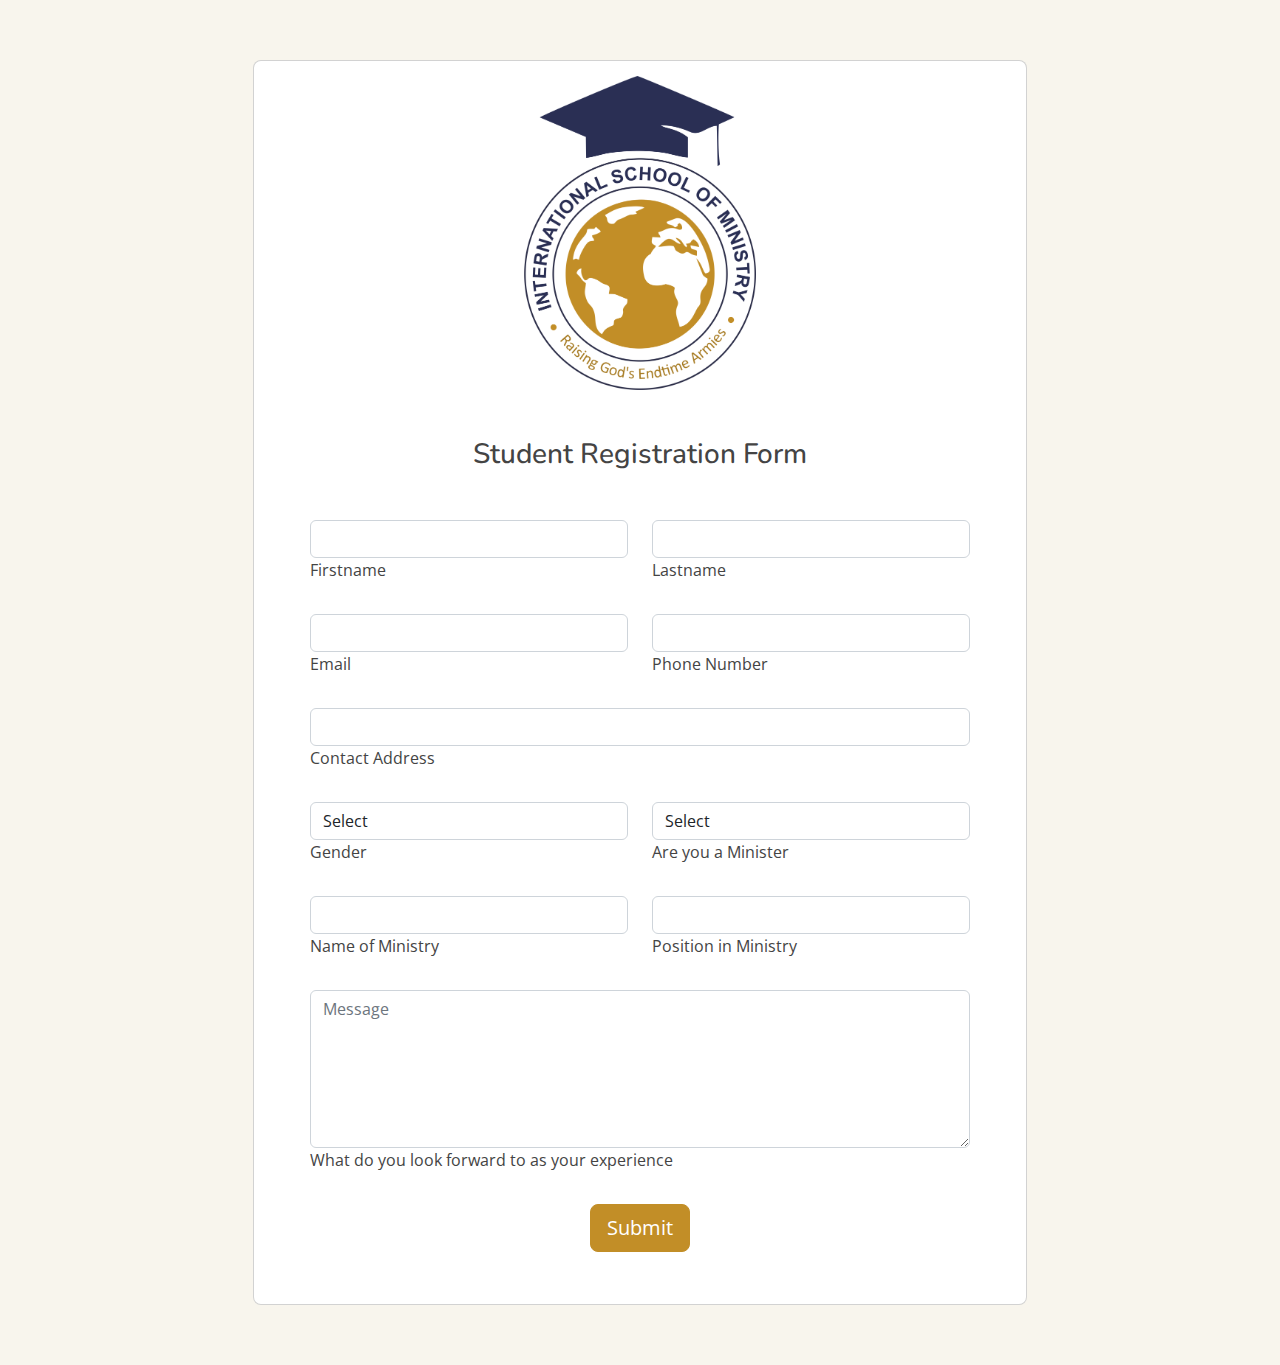
==== registration.html @ 4ee7fec2 "updates" ====
<!DOCTYPE html>
<html lang="en">

<head>
  <meta charset="utf-8">
  <meta content="width=device-width, initial-scale=1.0" name="viewport">

  <title>Register - International School of Ministry</title>
  <meta content="" name="description">
  <meta content="" name="keywords">

  <link href="assets/img/logo1.png" rel="icon">

  <link href="https://fonts.googleapis.com/css?family=Open+Sans:300,300i,400,400i,600,600i,700,700i|Nunito:300,300i,400,400i,600,600i,700,700i|Poppins:300,300i,400,400i,500,500i,600,600i,700,700i" rel="stylesheet">

  <link href="assets/vendor/aos/aos.css" rel="stylesheet">
  <link href="assets/vendor/bootstrap/css/bootstrap.min.css" rel="stylesheet">
  <link href="assets/vendor/bootstrap-icons/bootstrap-icons.css" rel="stylesheet">
  <link href="assets/vendor/glightbox/css/glightbox.min.css" rel="stylesheet">
  <link href="assets/vendor/remixicon/remixicon.css" rel="stylesheet">
  <link href="assets/vendor/swiper/swiper-bundle.min.css" rel="stylesheet">

  <link href="assets/css/style.css" rel="stylesheet">
</head>

<body>

  <section class="h-100 h-custom" style="background-color: #F8F5ED;">
  <div class="container h-100">
    <div class="row d-flex justify-content-center align-items-center h-100">
      <div class="reg-form col-lg-8 col-xl-6">
        <div class="card rounded-3">
          <img class="img-center" src="assets/img/logo1.png"
            class="w-100" style="border-top-left-radius: .3rem; border-top-right-radius: .3rem;"
            alt="Sample photo">
          <div class="card-body p-4 p-md-5">
            <h3 class="mb-4 pb-2 pb-md-0 mb-md-5 px-md-2 text-center">Student Registration Form</h3>

            <form id="myForm" class="px-md-2">

              <div class="row">
                <div class="col-md-6 mb-4">
                  <input type="text" id="firstname" name="firstname" class="form-control" />
                  <label class="form-label" for="form3Example1q">Firstname</label><br/>
                  <span id="cfirstname" class="error" font-weight-bold></span>
                </div>

                <div class="col-md-6 mb-4">
                  <input type="text" id="lastname" name="lastname" class="form-control" />
                  <label class="form-label" for="form3Example1q">Lastname</label><br/>
                  <span id="clastname" class="error" font-weight-bold></span>
                </div>
              </div>

              <div class="row">
                <div class="col-md-6 mb-4">
                  <input type="email" id="email" name="email" class="form-control" />
                  <label class="form-label" for="form3Example1q">Email</label><br/>
                  <span id="cemail" class="error" font-weight-bold></span>
                </div>

                <div class="col-md-6 mb-4">
                  <input type="text" id="phone" name="phone_number" class="form-control" />
                  <label class="form-label" for="form3Example1q">Phone Number</label><br/>
                  <span id="cphone" class="error" font-weight-bold></span>
                </div>
              </div>

              <div class="form-outline mb-4">
                <input type="text" id="address" name="address" class="form-control" />
                <label class="form-label" for="form3Example1q">Contact Address</label><br/>
                <span id="caddress" class="error" font-weight-bold></span>
              </div>

              <div class="row">                
                <div class="col-md-6 mb-4">
                  <select id="gender" name="gender" class="select form-control">
                    <option value="1">Select</option>
                    <option value="Female">Female</option>
                    <option value="Male">Male</option>
                  </select>
                  <label class="form-label" for="form3Example1q">Gender</label><br/>
                  <span id="cgender" class="error" font-weight-bold></span>
                </div>
                <div class="col-md-6 mb-4">
                  <select id="minister" name="are_you_a_minister" class="select form-control">
                    <option value="1">Select</option>
                    <option value="Yes">Yes</option>
                    <option value="No">No</option>
                  </select>
                  <label class="form-label" for="form3Example1q">Are you a Minister</label><br/>
                  <span id="cminister" class="error" font-weight-bold></span>
                </div>
              </div> 

              <div class="row">
                <div class="col-md-6 mb-4">
                  <input type="text" id="ministryname" name="name_of_ministry" class="form-control" />
                  <label class="form-label" for="form3Example1q">Name of Ministry</label><br/>
                  <span id="cministryname" class="error" font-weight-bold></span>
                </div>

                <div class="col-md-6 mb-4">
                  <input type="text" id="position" name="position_in_ministry" class="form-control" />
                  <label class="form-label" for="form3Example1q">Position in Ministry</label><br/>
                  <span id="cposition" class="error" font-weight-bold></span>
                </div>
              </div>

              <div class="form-outline mb-4">
                <textarea class="form-control"  id="message" name="message" rows="6" placeholder="Message"></textarea>
                <label class="form-label" for="form3Example1q">What do you look forward to as your experience</label><br/>
                <span id="cmessage" class="error" font-weight-bold></span>
              </div>

              <div class="container">
                <div class="row">
                  <div class="col text-center">
                    <button id="register" class="btn btn-success btn-lg mb-1 register-btn">Submit</button>
                  </div>
                </div>
              </div>
            </form>

          </div>
        </div>
      </div>
    </div>
  </div>
</section>


<!-- ======= Modal ======= -->
<div class="modal fade" id="successModal" tabindex="-1" role="dialog" aria-labelledby="exampleModalLabel" aria-hidden="true">
  <div class="modal-dialog" role="document">
    <div class="modal-content">
      <div class="modal-body">
        <p>Your Data has been successfully saved</p>
        <hr/>
        <p>Kindly make a Payment of NGN50,000.00 to the account number below and click on the button to hear from us.</p>
        <p>2215005289<br/>
          UBA<br/>
          Femi Lazarus  Ministries
        </p>
      </div>
      <div class="modal-footer">
        <button id="successBtn" style="background-color: #c28e27; border-color: #c28e27" type="button" class="btn btn-primary" data-bs-dismiss="modal">Ok</button>
      </div>
    </div>
  </div>
</div>

<div class="modal fade" id="failureModal" tabindex="-1" role="dialog" aria-labelledby="exampleModalLabel" aria-hidden="true">
  <div class="modal-dialog" role="document">
    <div class="modal-content">
      <div class="modal-body">
        Opps! your message wasn't successfuly sent, please try again.
      </div>
      <div class="modal-footer">
        <button type="button" style="text-align: center;" class="btn btn-danger" data-bs-dismiss="modal">Try Again</button>
      </div>
    </div>
  </div>
</div>
<!-- End Modal -->


<script src="assets/js/jquery.min.js"></script>
<script src="assets/vendor/bootstrap/js/bootstrap.bundle.min.js"></script>

<script>
  function ValidateForm(){
      console.log("Validating");     
      var lastname = $("#lastname").val();   
      var firstname = $("#firstname").val();  
      var email = $("#email").val(); 
      var phone = $("#phone").val();
      var address = $("#address").val();
      var gender = $("#gender").val();
      var minister = $("#minister").val();
      var ministryname = $("#ministryname").val();
      var position = $("#position").val();
      var message = $("#message").val();
      var letter = /^[a-zA-Z]+$/;
      var email = /^([a-zA-Z0-9_\.\-])+\@(([a-zA-Z0-9\-])+\.)+([a-zA-Z0-9]{2,4})+$/;
      var valid = true;
      removeMessage();
      
      if(!letter.test(lastname)){
              event.preventDefault();
              document.getElementById("clastname").innerHTML="Input a valid Lastname";
              valid=false;
      }
      
      if(!letter.test(firstname)){
              event.preventDefault();
              document.getElementById("cfirstname").innerHTML="Input a valid Firstname";
              valid=false;
      }
      
      if(!email.test(email)){
              event.preventDefault();
              document.getElementById("cemail").innerHTML="Input a valid Email Address";
              valid=false;
      }

      if(phone == ""){
              event.preventDefault();
              document.getElementById("cphone").innerHTML="Input a valid Phone Number";
              valid=false;
      }

      if(address == ""){
              event.preventDefault();
              document.getElementById("caddress").innerHTML="This field can't be empty";
              valid=false;
      }

      if(!letter.test(gender)){
              event.preventDefault();
              document.getElementById("cgender").innerHTML="Select your gender";
              valid=false;
      }
      
      if(!letter.test(minister)){
              event.preventDefault();
              document.getElementById("cminister").innerHTML="Kindly Select";
              valid=false;
      }

      if(ministryname == ""){
              event.preventDefault();
              document.getElementById("cministryname").innerHTML="This field can't be empty";
              valid=false;
      } 

      if(position == ""){
              event.preventDefault();
              document.getElementById("cposition").innerHTML="This field can't be empty";
              valid=false;
      } 

      if(message == ""){
              event.preventDefault();
              document.getElementById("cmessage").innerHTML="This field can't be empty";
              valid=false;
      } 
      return valid;        
  }

  function removeMessage(){
      var eremove = document.querySelectorAll(".error");
      [].forEach.call(eremove, function(el){
          el.innerHTML="";
      });
  }

  $("#register").click(function(e){
    e.preventDefault();
    $('#successModal').modal('show');       

    console.log("I got here");
    var valid = ValidateForm();
    if (valid===true){    
      $.ajax({
        url:'https://api.apispreadsheets.com/data/BbVLiVgfP9Pbb9sS/',
        type:'post',
        data:$("#myForm").serializeArray(),
        success: function(){
          $('#successModal').modal('show');       
        },
        error: function(){
          $('#failureModal').modal('show'); 
        }
      });   
    } 
  });

  $('#successBtn').click(function(e){
    window.location.href = "https://wa.me/2349030959735?text=My%20name%20is%20_____________,%20I%20just%20made%20payment%20for%20ISM.";
  });

  </script>

</body>

</html>
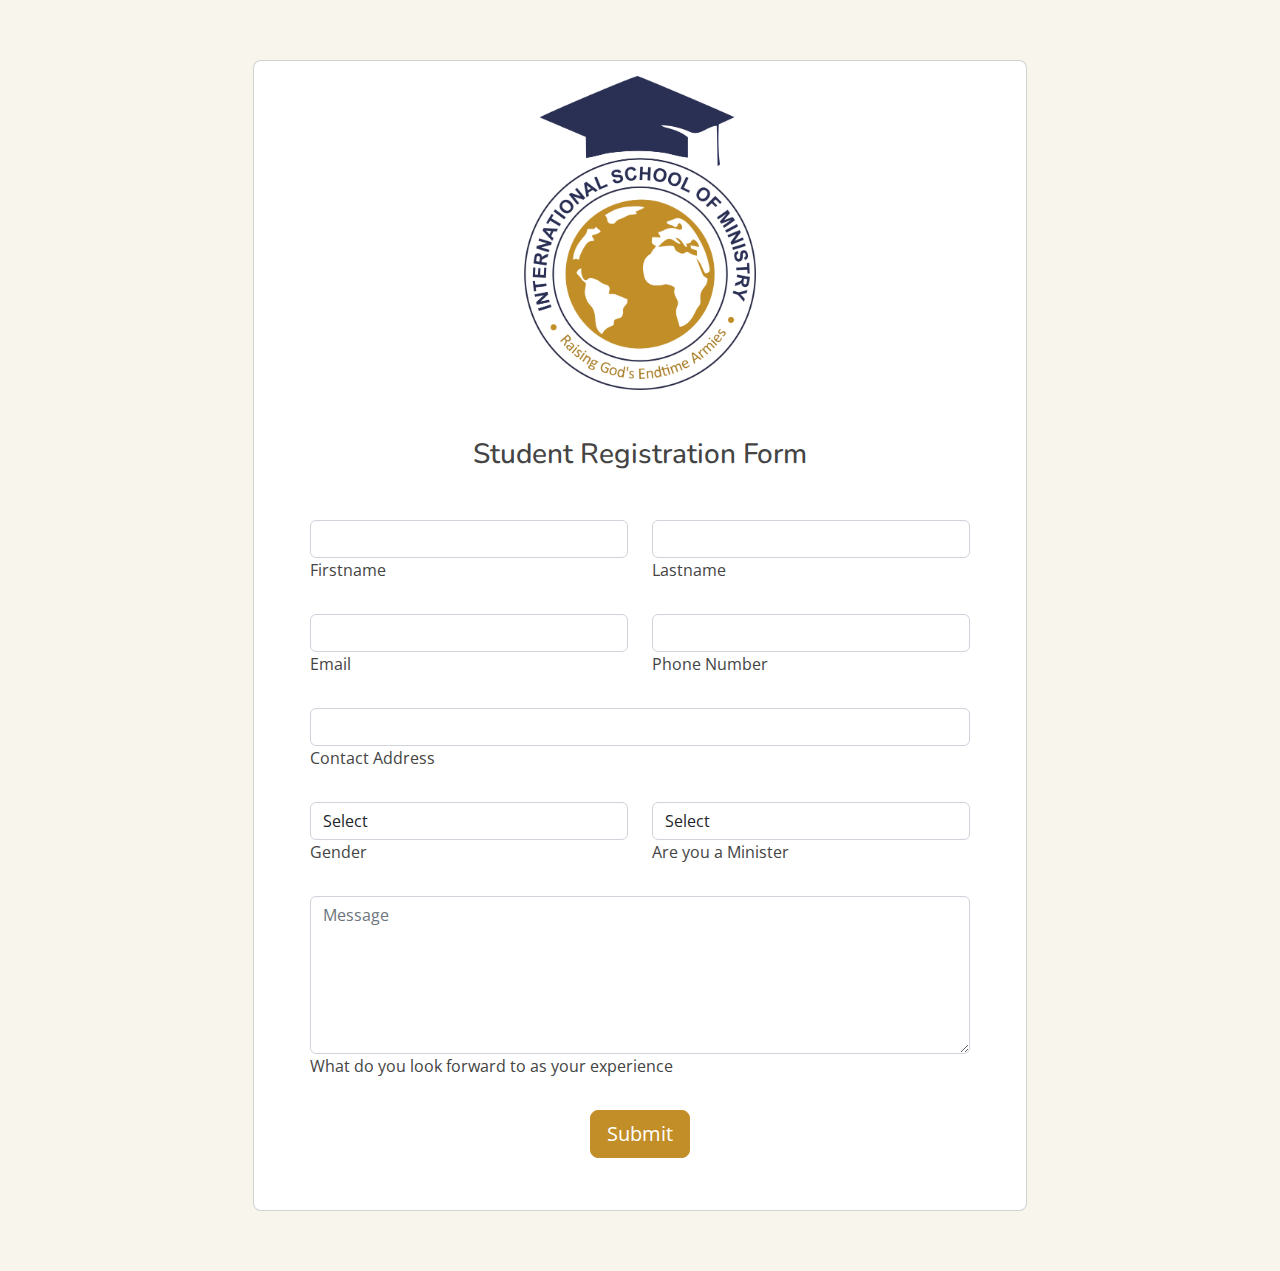
==== commit 37c38c1e: "code update" ====
--- a/registration.html
+++ b/registration.html
@@ -93,7 +93,7 @@
                 </div>
               </div> 
 
-              <div class="row">
+              <div class="row" id="showMinistry" style="display:none">
                 <div class="col-md-6 mb-4">
                   <input type="text" id="ministryname" name="name_of_ministry" class="form-control" />
                   <label class="form-label" for="form3Example1q">Name of Ministry</label><br/>
@@ -131,7 +131,7 @@
 
 
 <!-- ======= Modal ======= -->
-<div class="modal fade" id="successModal" tabindex="-1" role="dialog" aria-labelledby="exampleModalLabel" aria-hidden="true">
+<div class="modal fade" id="successModal" tabindex="-1" role="dialog" aria-labelledby="exampleModalLabel" aria-hidden="true" data-bs-backdrop="static" data-bs-keyboard="false">
   <div class="modal-dialog" role="document">
     <div class="modal-content">
       <div class="modal-body">
@@ -169,11 +169,25 @@
 <script src="assets/vendor/bootstrap/js/bootstrap.bundle.min.js"></script>
 
 <script>
+
+  $(function() {
+    $("#minister").change(function() {
+      var val = $(this).val();
+      console.log("Value is "+val);
+      if (val === "Yes"){
+        $("#showMinistry").show();
+      }
+      else{
+        $("#showMinistry").hide();
+      }
+    })
+  })
+
+
   function ValidateForm(){
-      console.log("Validating");     
       var lastname = $("#lastname").val();   
       var firstname = $("#firstname").val();  
-      var email = $("#email").val(); 
+      var visitoremail = $("#email").val(); 
       var phone = $("#phone").val();
       var address = $("#address").val();
       var gender = $("#gender").val();
@@ -198,7 +212,7 @@
               valid=false;
       }
       
-      if(!email.test(email)){
+      if(!email.test(visitoremail)){
               event.preventDefault();
               document.getElementById("cemail").innerHTML="Input a valid Email Address";
               valid=false;
@@ -228,17 +242,22 @@
               valid=false;
       }
 
-      if(ministryname == ""){
+
+      if($("#showMinistry").is(':visible')){
+        if(ministryname == ""){
               event.preventDefault();
               document.getElementById("cministryname").innerHTML="This field can't be empty";
               valid=false;
-      } 
-
-      if(position == ""){
+        } 
+
+        if(position == ""){
               event.preventDefault();
               document.getElementById("cposition").innerHTML="This field can't be empty";
               valid=false;
-      } 
+        } 
+      }  else{
+        console.log("It is not block");
+      }    
 
       if(message == ""){
               event.preventDefault();
@@ -256,10 +275,7 @@
   }
 
   $("#register").click(function(e){
-    e.preventDefault();
-    $('#successModal').modal('show');       
-
-    console.log("I got here");
+    e.preventDefault();  
     var valid = ValidateForm();
     if (valid===true){    
       $.ajax({
@@ -274,7 +290,8 @@
         }
       });   
     } 
-  });
+  });     
+
 
   $('#successBtn').click(function(e){
     window.location.href = "https://wa.me/2349030959735?text=My%20name%20is%20_____________,%20I%20just%20made%20payment%20for%20ISM.";
--- a/assets/css/style.css
+++ b/assets/css/style.css
@@ -1,13 +1,3 @@
-/**
-* Template Name: FlexStart - v1.12.0
-* Template URL: https://bootstrapmade.com/flexstart-bootstrap-startup-template/
-* Author: BootstrapMade.com
-* License: https://bootstrapmade.com/license/
-*/
-
-/*--------------------------------------------------------------
-# General
---------------------------------------------------------------*/
 :root {
   scroll-behavior: smooth;
 }
@@ -213,13 +203,13 @@
 
 @media screen and (max-width: 380px) {
   .navbar {
-    margin-left: 16em;
+    margin-left: 0;
   }
 }
 
 @media (min-width: 390px) and (max-width: 480px) {
   .navbar {
-    margin-left: 18em;
+    margin-left: 0;
   }
 }
 
@@ -358,6 +348,7 @@
   display: none;
   line-height: 0;
   transition: 0.5s;
+  margin-left: 8em;
 }
 
 .mobile-nav-toggle.bi-x {
@@ -544,7 +535,7 @@
   }
 
   .hero h2 {
-    font-size: 24px;
+    font-size: 14px;
   }
 
   .hero .hero-img img {
@@ -2457,6 +2448,12 @@
   width:70%;
 }
 
+@media (max-width: 768px) {
+  .reg-form{
+    width:90%;
+  }
+}
+
 .img-center {
   margin-top: 2%;
   display: block;
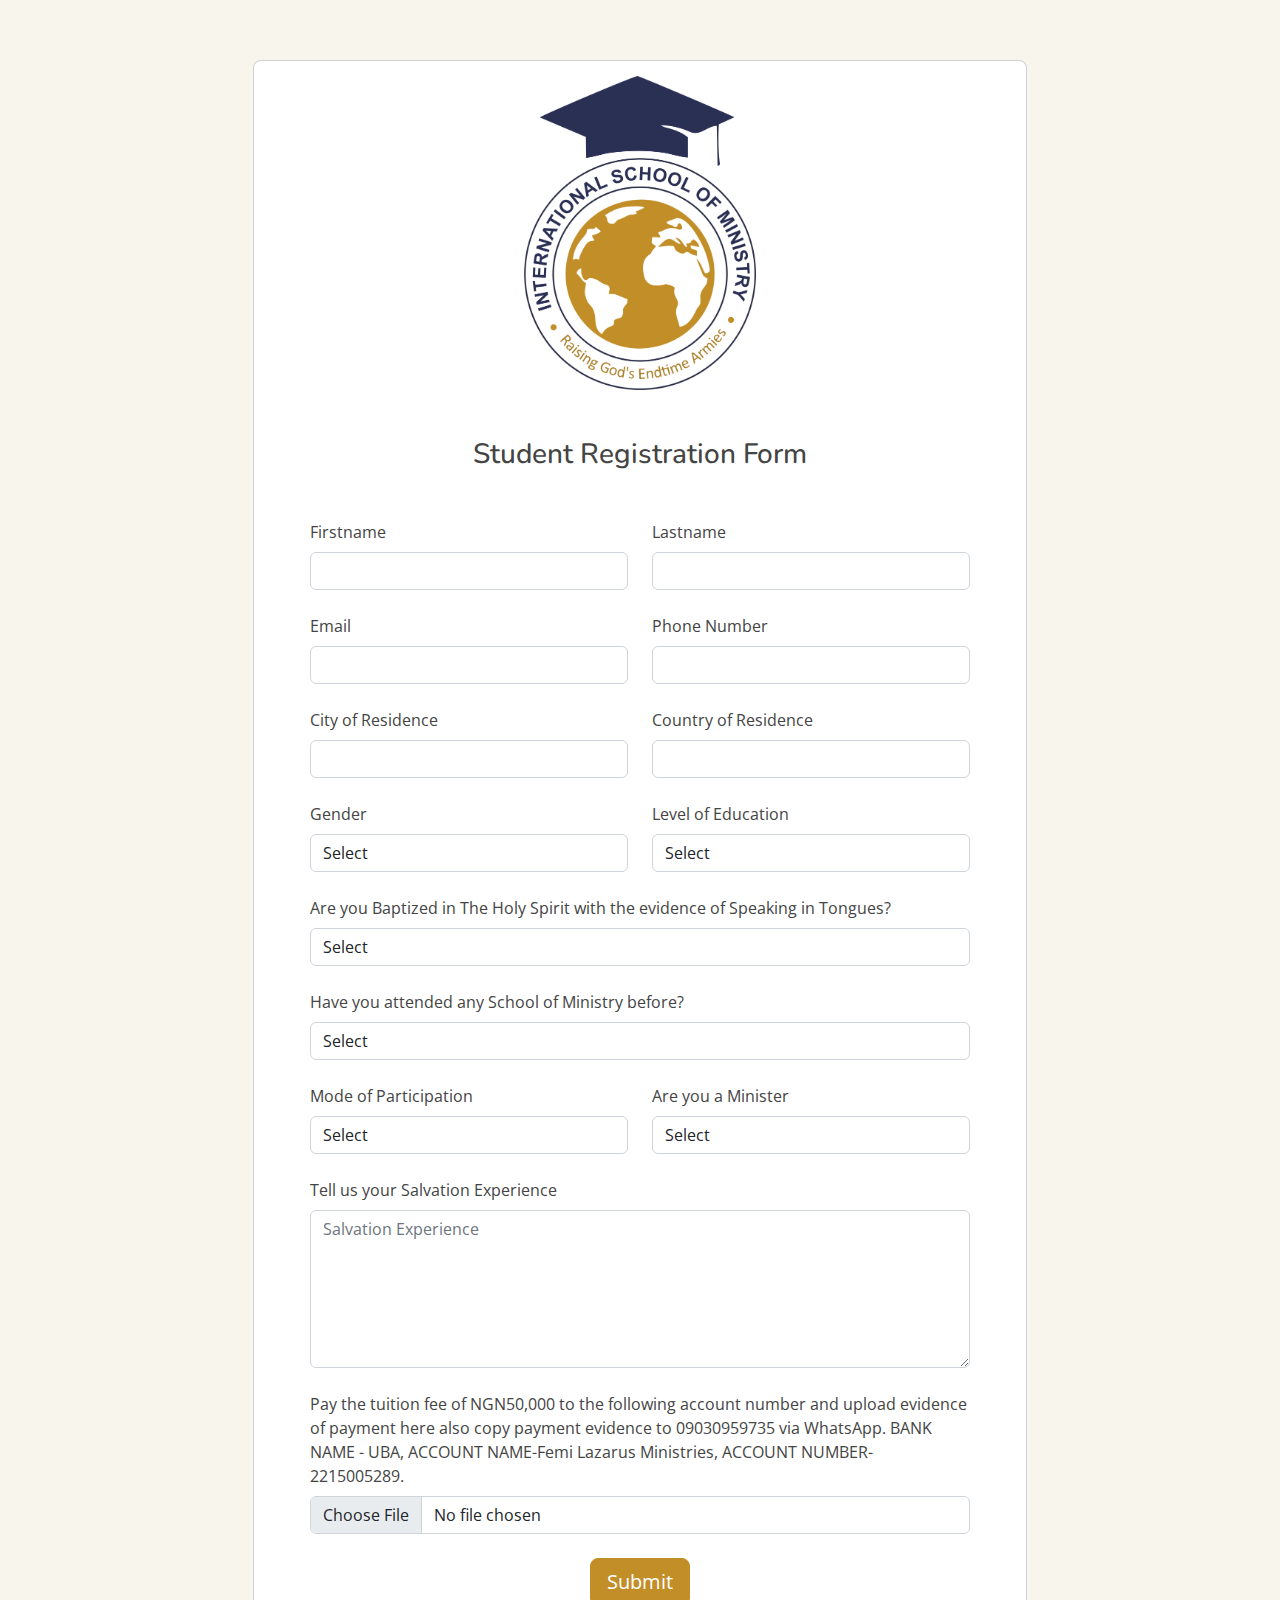
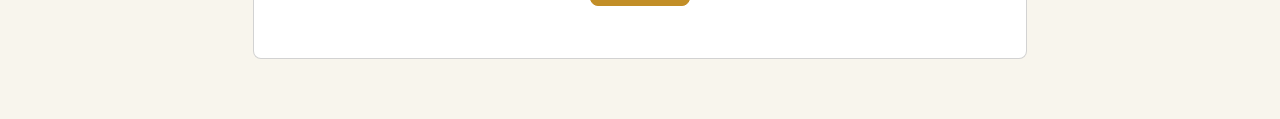
==== commit 37615b1c: "code update" ====
--- a/registration.html
+++ b/registration.html
@@ -40,77 +40,143 @@
 
               <div class="row">
                 <div class="col-md-6 mb-4">
+                  <label class="form-label" for="form3Example1q">Firstname</label><br/>
                   <input type="text" id="firstname" name="firstname" class="form-control" />
-                  <label class="form-label" for="form3Example1q">Firstname</label><br/>
                   <span id="cfirstname" class="error" font-weight-bold></span>
                 </div>
 
                 <div class="col-md-6 mb-4">
+                  <label class="form-label" for="form3Example1q">Lastname</label><br/>
                   <input type="text" id="lastname" name="lastname" class="form-control" />
-                  <label class="form-label" for="form3Example1q">Lastname</label><br/>
                   <span id="clastname" class="error" font-weight-bold></span>
                 </div>
               </div>
 
               <div class="row">
                 <div class="col-md-6 mb-4">
+                  <label class="form-label" for="form3Example1q">Email</label><br/>
                   <input type="email" id="email" name="email" class="form-control" />
-                  <label class="form-label" for="form3Example1q">Email</label><br/>
                   <span id="cemail" class="error" font-weight-bold></span>
                 </div>
 
                 <div class="col-md-6 mb-4">
+                  <label class="form-label" for="form3Example1q">Phone Number</label><br/>
                   <input type="text" id="phone" name="phone_number" class="form-control" />
-                  <label class="form-label" for="form3Example1q">Phone Number</label><br/>
                   <span id="cphone" class="error" font-weight-bold></span>
                 </div>
               </div>
 
-              <div class="form-outline mb-4">
-                <input type="text" id="address" name="address" class="form-control" />
-                <label class="form-label" for="form3Example1q">Contact Address</label><br/>
-                <span id="caddress" class="error" font-weight-bold></span>
+              <div class="row">
+                <div class="col-md-6 mb-4">
+                  <label class="form-label" for="form3Example1q">City of Residence</label><br/>
+                  <input type="text" id="city" name="city" class="form-control" />
+                  <span id="ccity" class="error" font-weight-bold></span>
+                </div>
+
+                <div class="col-md-6 mb-4">
+                  <label class="form-label" for="form3Example1q">Country of Residence</label><br/>
+                  <input type="text" id="country" name="country" class="form-control" />
+                  <span id="ccountry" class="error" font-weight-bold></span>
+                </div>
               </div>
 
               <div class="row">                
                 <div class="col-md-6 mb-4">
+                  <label class="form-label" for="form3Example1q">Gender</label><br/>
                   <select id="gender" name="gender" class="select form-control">
                     <option value="1">Select</option>
                     <option value="Female">Female</option>
                     <option value="Male">Male</option>
                   </select>
-                  <label class="form-label" for="form3Example1q">Gender</label><br/>
                   <span id="cgender" class="error" font-weight-bold></span>
                 </div>
                 <div class="col-md-6 mb-4">
+                  <label class="form-label" for="form3Example1q">Level of Education</label><br/>
+                  <select id="education" name="level_of_education" class="select form-control">
+                    <option value="1">Select</option>
+                    <option value="OND">OND</option>
+                    <option value="HND">HND</option>
+                    <option value="BSC">BSC</option>
+                    <option value="MSC">MSC</option>
+                    <option value="PHD">PHD</option>
+                    <option value="OTHERS">OTHERS</option>
+                  </select>
+                  <span id="ceducation" class="error" font-weight-bold></span>
+                </div>
+              </div> 
+
+              <div class="form-outline mb-4"> 
+                <label class="form-label" for="form3Example1q">Are you Baptized in The Holy Spirit with the evidence of Speaking in Tongues?</label><br/>
+                <select id="baptized" name="are_you_baptized_in_the_holy_ghost" class="select form-control">
+                  <option value="1">Select</option>
+                  <option value="Yes">Yes</option>
+                  <option value="No">No</option>
+                </select>
+                <span id="cbaptized" class="error" font-weight-bold></span>
+              </div>
+              <div class="form-outline mb-4"> 
+                <label class="form-label" for="form3Example1q">Have you attended any School of Ministry before?</label><br/>
+                <select id="before" name="have_you_attended_any_school_of_ministry_before" class="select form-control">
+                  <option value="1">Select</option>
+                  <option value="Yes">Yes</option>
+                  <option value="No">No</option>
+                </select>
+                <span id="cbefore" class="error" font-weight-bold></span>
+              </div>
+              <div class="form-outline mb-4" id="showWhere" style="display:none">
+                <label class="form-label" for="form3Example1q">Tell us Where</label><br/>
+                <textarea class="form-control"  id="where" name="where" rows="6" placeholder=""></textarea>
+                <span id="cwhere" class="error" font-weight-bold></span>
+              </div>
+              <div class="row">                
+                <div class="col-md-6 mb-4">
+                  <label class="form-label" for="form3Example1q">Mode of Participation</label><br/>
+                  <select id="mode" name="mode_of_participation" class="select form-control">
+                    <option value="1">Select</option>
+                    <option value="Online">Online</option>
+                    <option value="Onsite">Onsite</option>
+                  </select>
+                  <span id="cmode" class="error" font-weight-bold></span>
+                </div>
+                <div class="col-md-6 mb-4">
+                  <label class="form-label" for="form3Example1q">Are you a Minister</label><br/>
                   <select id="minister" name="are_you_a_minister" class="select form-control">
                     <option value="1">Select</option>
                     <option value="Yes">Yes</option>
                     <option value="No">No</option>
                   </select>
-                  <label class="form-label" for="form3Example1q">Are you a Minister</label><br/>
                   <span id="cminister" class="error" font-weight-bold></span>
                 </div>
               </div> 
 
               <div class="row" id="showMinistry" style="display:none">
                 <div class="col-md-6 mb-4">
+                  <label class="form-label" for="form3Example1q">Name of Ministry</label><br/>
                   <input type="text" id="ministryname" name="name_of_ministry" class="form-control" />
-                  <label class="form-label" for="form3Example1q">Name of Ministry</label><br/>
                   <span id="cministryname" class="error" font-weight-bold></span>
                 </div>
 
                 <div class="col-md-6 mb-4">
+                  <label class="form-label" for="form3Example1q">Position in Ministry</label><br/>
                   <input type="text" id="position" name="position_in_ministry" class="form-control" />
-                  <label class="form-label" for="form3Example1q">Position in Ministry</label><br/>
                   <span id="cposition" class="error" font-weight-bold></span>
                 </div>
               </div>
 
               <div class="form-outline mb-4">
-                <textarea class="form-control"  id="message" name="message" rows="6" placeholder="Message"></textarea>
-                <label class="form-label" for="form3Example1q">What do you look forward to as your experience</label><br/>
-                <span id="cmessage" class="error" font-weight-bold></span>
+                <label class="form-label" for="form3Example1q">Tell us your Salvation Experience</label><br/>
+                <textarea class="form-control"  id="salvation" name="salvation_experience" rows="6" placeholder="Salvation Experience"></textarea>
+                <span id="csalvation" class="error" font-weight-bold></span>
+              </div>
+
+              <div class="form-outline mb-4">
+                <label class="form-label" for="form3Example1q">
+                  Pay the tuition fee of NGN50,000 to  the following account number and upload evidence of payment
+                  here also copy payment evidence to  09030959735 via WhatsApp. BANK NAME - UBA,
+                  ACCOUNT NAME-Femi Lazarus Ministries, ACCOUNT NUMBER- 2215005289.                
+                </label><br/>
+                <input type="file" id="proof" name="proof_of_payment" class="form-control" />
+                <span id="cproof" class="error" font-weight-bold></span>
               </div>
 
               <div class="container">
@@ -183,18 +249,36 @@
     })
   })
 
+  $(function() {
+    $("#before").change(function() {
+      var val = $(this).val();
+      console.log("Value is "+val);
+      if (val === "Yes"){
+        $("#showWhere").show();
+      }
+      else{
+        $("#showWhere").hide();
+      }
+    })
+  })
 
   function ValidateForm(){
-      var lastname = $("#lastname").val();   
+      var lastname = $("#lastname").val();
       var firstname = $("#firstname").val();  
       var visitoremail = $("#email").val(); 
       var phone = $("#phone").val();
-      var address = $("#address").val();
+      var city = $("#city").val();
+      var country = $("#country").val();
       var gender = $("#gender").val();
+      var education = $("#education").val();
+      var baptized = $("#baptized").val();
+      var before = $("#before").val();
+      var mode = $("#mode").val();
+      var where = $("#where").val();
       var minister = $("#minister").val();
       var ministryname = $("#ministryname").val();
       var position = $("#position").val();
-      var message = $("#message").val();
+      var salvation = $("#salvation").val();
       var letter = /^[a-zA-Z]+$/;
       var email = /^([a-zA-Z0-9_\.\-])+\@(([a-zA-Z0-9\-])+\.)+([a-zA-Z0-9]{2,4})+$/;
       var valid = true;
@@ -224,15 +308,45 @@
               valid=false;
       }
 
-      if(address == ""){
-              event.preventDefault();
-              document.getElementById("caddress").innerHTML="This field can't be empty";
+      if(city == ""){
+              event.preventDefault();
+              document.getElementById("ccity").innerHTML="This field can't be empty";
+              valid=false;
+      }
+
+      if(country == ""){
+              event.preventDefault();
+              document.getElementById("ccountry").innerHTML="This field can't be empty";
               valid=false;
       }
 
       if(!letter.test(gender)){
               event.preventDefault();
               document.getElementById("cgender").innerHTML="Select your gender";
+              valid=false;
+      }
+
+      if(!letter.test(education)){
+              event.preventDefault();
+              document.getElementById("ceducation").innerHTML="Select your Level of Education";
+              valid=false;
+      }
+
+      if(!letter.test(baptized)){
+              event.preventDefault();
+              document.getElementById("cbaptized").innerHTML="This field can't be empty";
+              valid=false;
+      }
+
+      if(!letter.test(before)){
+              event.preventDefault();
+              document.getElementById("cbefore").innerHTML="Kindly Select";
+              valid=false;
+      }
+
+      if(!letter.test(mode)){
+              event.preventDefault();
+              document.getElementById("cmode").innerHTML="Kindly Select";
               valid=false;
       }
       
@@ -255,13 +369,19 @@
               document.getElementById("cposition").innerHTML="This field can't be empty";
               valid=false;
         } 
-      }  else{
-        console.log("It is not block");
-      }    
-
-      if(message == ""){
-              event.preventDefault();
-              document.getElementById("cmessage").innerHTML="This field can't be empty";
+      }   
+      
+      if($("#showWhere").is(':visible')){
+        if(where == ""){
+              event.preventDefault();
+              document.getElementById("cwhere").innerHTML="This field can't be empty";
+              valid=false;
+        } 
+      }
+
+      if(salvation == ""){
+              event.preventDefault();
+              document.getElementById("csalvation").innerHTML="This field can't be empty";
               valid=false;
       } 
       return valid;        
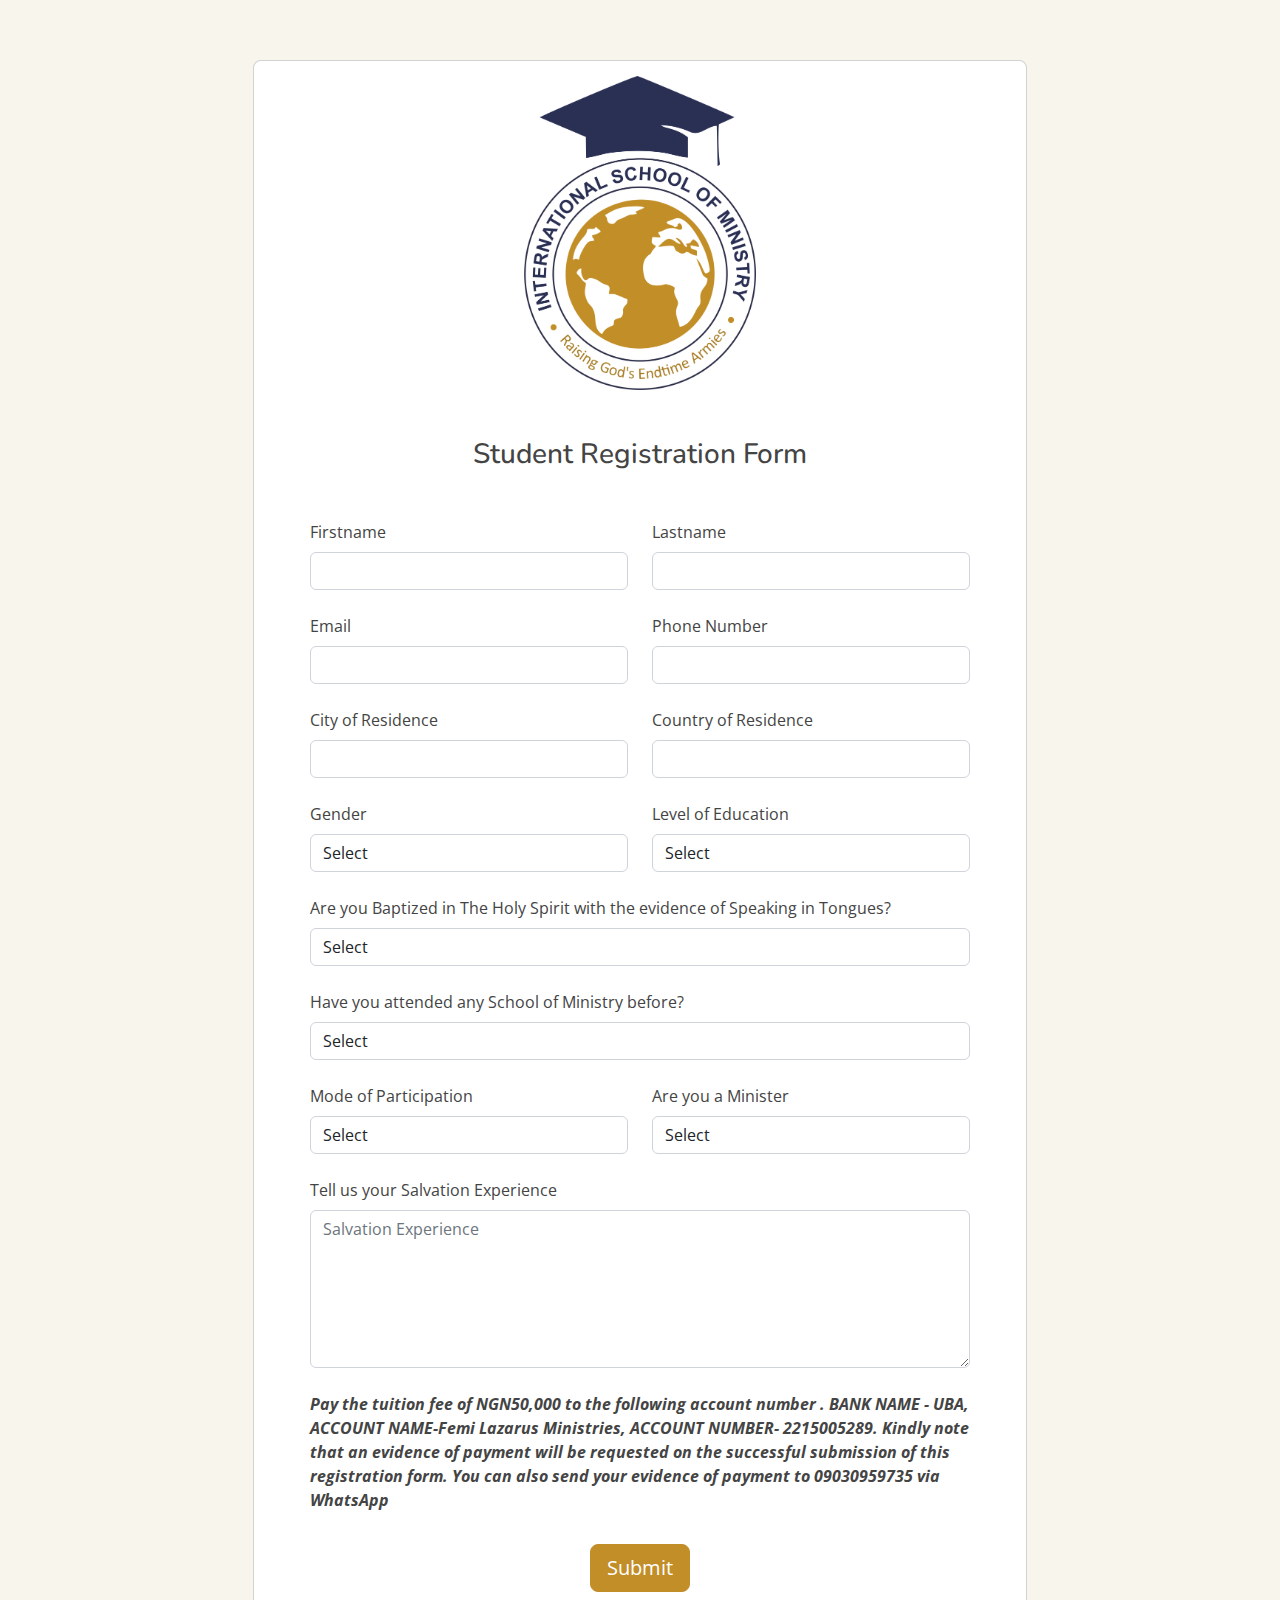
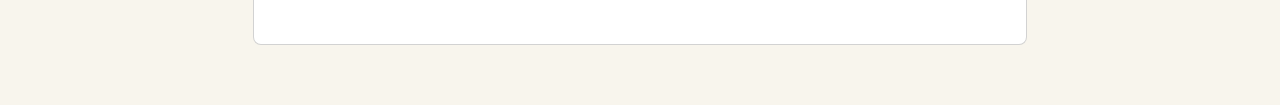
==== commit 73a2fa53: "code updates" ====
--- a/registration.html
+++ b/registration.html
@@ -169,14 +169,13 @@
                 <span id="csalvation" class="error" font-weight-bold></span>
               </div>
 
-              <div class="form-outline mb-4">
-                <label class="form-label" for="form3Example1q">
-                  Pay the tuition fee of NGN50,000 to  the following account number and upload evidence of payment
-                  here also copy payment evidence to  09030959735 via WhatsApp. BANK NAME - UBA,
-                  ACCOUNT NAME-Femi Lazarus Ministries, ACCOUNT NUMBER- 2215005289.                
-                </label><br/>
-                <input type="file" id="proof" name="proof_of_payment" class="form-control" />
-                <span id="cproof" class="error" font-weight-bold></span>
+              <div class="note">
+                <p>
+                  Pay the tuition fee of NGN50,000 to the following account number . BANK NAME - UBA,
+                  ACCOUNT NAME-Femi Lazarus Ministries, ACCOUNT NUMBER- 2215005289. Kindly note that
+                  an evidence of payment will be requested on the successful submission of this
+                  registration form. You can also send your evidence of payment to 09030959735 via WhatsApp               
+                </p>                
               </div>
 
               <div class="container">
@@ -203,7 +202,7 @@
       <div class="modal-body">
         <p>Your Data has been successfully saved</p>
         <hr/>
-        <p>Kindly make a Payment of NGN50,000.00 to the account number below and click on the button to hear from us.</p>
+        <p>Kindly make a Payment of NGN50,000.00 to the account number below and click on the button to send your proof of payment.</p>
         <p>2215005289<br/>
           UBA<br/>
           Femi Lazarus  Ministries
--- a/assets/css/style.css
+++ b/assets/css/style.css
@@ -2477,6 +2477,12 @@
   border-color: #c28e27;
 }
 
+.note p{
+  font-weight: bold;
+  font-style: italic;
+  padding-bottom: 1em;
+}
+
 /* @media (min-width: 1025px) {
   .h-custom {
   height: 100vh !important;
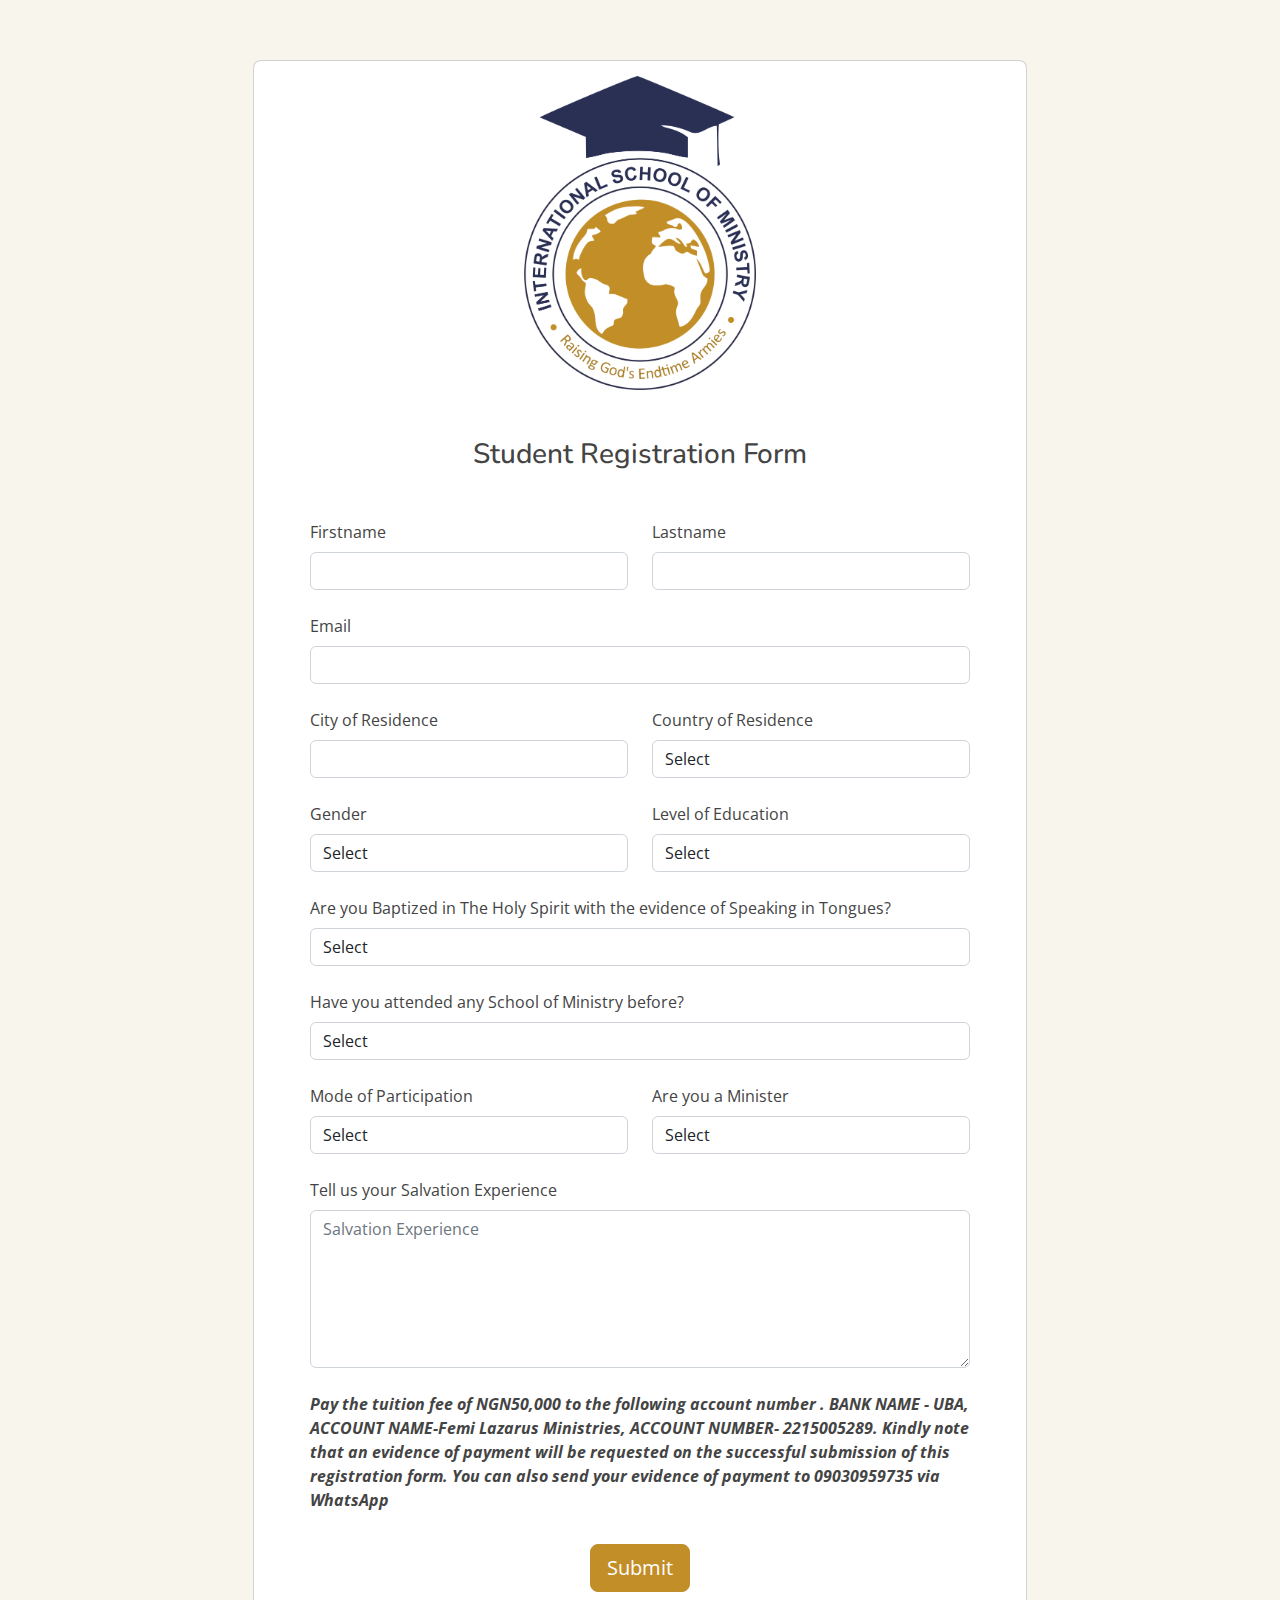
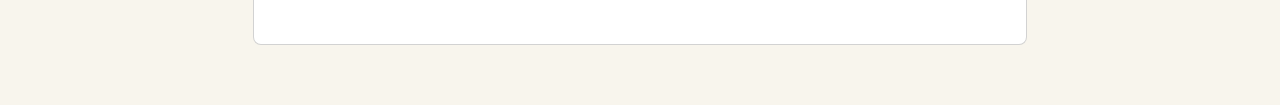
==== commit 46123d44: "code update" ====
--- a/registration.html
+++ b/registration.html
@@ -14,10 +14,9 @@
   <link href="https://fonts.googleapis.com/css?family=Open+Sans:300,300i,400,400i,600,600i,700,700i|Nunito:300,300i,400,400i,600,600i,700,700i|Poppins:300,300i,400,400i,500,500i,600,600i,700,700i" rel="stylesheet">
 
   <link href="assets/vendor/aos/aos.css" rel="stylesheet">
-  <link href="assets/vendor/bootstrap/css/bootstrap.min.css" rel="stylesheet">
+  <link href="assets/vendor/bootstrap/bootstrap.min.css" rel="stylesheet">
   <link href="assets/vendor/bootstrap-icons/bootstrap-icons.css" rel="stylesheet">
-  <link href="assets/vendor/glightbox/css/glightbox.min.css" rel="stylesheet">
-  <link href="assets/vendor/remixicon/remixicon.css" rel="stylesheet">
+  <link href="assets/vendor/glightbox/glightbox.min.css" rel="stylesheet">
   <link href="assets/vendor/swiper/swiper-bundle.min.css" rel="stylesheet">
 
   <link href="assets/css/style.css" rel="stylesheet">
@@ -52,18 +51,10 @@
                 </div>
               </div>
 
-              <div class="row">
-                <div class="col-md-6 mb-4">
-                  <label class="form-label" for="form3Example1q">Email</label><br/>
-                  <input type="email" id="email" name="email" class="form-control" />
-                  <span id="cemail" class="error" font-weight-bold></span>
-                </div>
-
-                <div class="col-md-6 mb-4">
-                  <label class="form-label" for="form3Example1q">Phone Number</label><br/>
-                  <input type="text" id="phone" name="phone_number" class="form-control" />
-                  <span id="cphone" class="error" font-weight-bold></span>
-                </div>
+              <div class="form-outline mb-4"> 
+                <label class="form-label" for="form3Example1q">Email</label><br/>
+                <input type="email" id="email" name="email" class="form-control" />
+                <span id="cemail" class="error" font-weight-bold></span>                
               </div>
 
               <div class="row">
@@ -75,10 +66,24 @@
 
                 <div class="col-md-6 mb-4">
                   <label class="form-label" for="form3Example1q">Country of Residence</label><br/>
-                  <input type="text" id="country" name="country" class="form-control" />
+                  <!-- <input type="text" id="country" name="country" class="form-control" /> -->
+                  <select id="country" name="country" class="select form-control">
+                    <option value="1">Select</option>                    
+                  </select>
                   <span id="ccountry" class="error" font-weight-bold></span>
                 </div>
               </div>
+
+              <div class="form-outline mb-4" id="showPhone" style="display:none"> 
+                <label class="form-label" for="form3Example1q">Phone Number</label><br/>
+                <div class="input-group input-group-sm mb-3">
+                  <div class="input-group-prepend">
+                    <span class="input-group-text" id="ccode">+234</span>
+                  </div>
+                  <input type="text" id="phone" class="form-control" aria-label="Small" aria-describedby="inputGroup-sizing-sm">
+                </div>
+                <span id="cphone" class="error" font-weight-bold></span>
+              </div>  
 
               <div class="row">                
                 <div class="col-md-6 mb-4">
@@ -194,6 +199,9 @@
   </div>
 </section>
 
+  <!-- ======= Spinner ======= -->
+
+  <div class="spin"></div>
 
 <!-- ======= Modal ======= -->
 <div class="modal fade" id="successModal" tabindex="-1" role="dialog" aria-labelledby="exampleModalLabel" aria-hidden="true" data-bs-backdrop="static" data-bs-keyboard="false">
@@ -231,14 +239,37 @@
 
 
 <script src="assets/js/jquery.min.js"></script>
-<script src="assets/vendor/bootstrap/js/bootstrap.bundle.min.js"></script>
+<script src="assets/vendor/bootstrap/bootstrap.bundle.min.js"></script>
 
 <script>
+  var countries;
+  $(document).ready(function(){
+      $.ajax({
+        url:'https://restcountries.com/v2/all',
+        type:'get',
+        success: function(response){
+          countries = response
+          countries.forEach(item => {
+          $('#country').append(`<option value="${item.callingCodes}">${item.name}</option>`);
+        });    
+        },
+        error: function(){
+        }
+      });
+      
+  });
+
+
+  $(function() {
+    $("#country").change(function() {
+      var val = $(this).val();
+      $("#ccode").text("+"+val);
+    })
+  })
 
   $(function() {
     $("#minister").change(function() {
       var val = $(this).val();
-      console.log("Value is "+val);
       if (val === "Yes"){
         $("#showMinistry").show();
       }
@@ -251,12 +282,23 @@
   $(function() {
     $("#before").change(function() {
       var val = $(this).val();
-      console.log("Value is "+val);
       if (val === "Yes"){
         $("#showWhere").show();
       }
       else{
         $("#showWhere").hide();
+      }
+    })
+  })
+
+  $(function() {
+    $("#country").change(function() {
+      var val = $(this).val();
+      if (val === "1"){
+        $("#showPhone").hide();
+      }
+      else{
+        $("#showPhone").show();
       }
     })
   })
@@ -265,7 +307,10 @@
       var lastname = $("#lastname").val();
       var firstname = $("#firstname").val();  
       var visitoremail = $("#email").val(); 
-      var phone = $("#phone").val();
+      var code = $("#ccode").text();
+      var digit = $("#phone").val();
+      var phone = code + digit;
+      console.log("Phone number is "+code + " " +phone);
       var city = $("#city").val();
       var country = $("#country").val();
       var gender = $("#gender").val();
@@ -301,7 +346,7 @@
               valid=false;
       }
 
-      if(phone == ""){
+      if(digit == ""){
               event.preventDefault();
               document.getElementById("cphone").innerHTML="Input a valid Phone Number";
               valid=false;
@@ -397,11 +442,13 @@
     e.preventDefault();  
     var valid = ValidateForm();
     if (valid===true){    
+      $(".spin").show(); 
       $.ajax({
         url:'https://api.apispreadsheets.com/data/BbVLiVgfP9Pbb9sS/',
         type:'post',
         data:$("#myForm").serializeArray(),
         success: function(){
+          $(".spin").hide(); 
           $('#successModal').modal('show');       
         },
         error: function(){
@@ -416,7 +463,7 @@
     window.location.href = "https://wa.me/2349030959735?text=My%20name%20is%20_____________,%20I%20just%20made%20payment%20for%20ISM.";
   });
 
-  </script>
+</script>
 
 </body>
 
--- a/assets/css/style.css
+++ b/assets/css/style.css
@@ -114,6 +114,57 @@
   color: #8894f6;
   content: "/";
 }
+
+
+/*--------------------------------------------------------------
+# Preloader
+--------------------------------------------------------------*/
+#preloader {
+  position: fixed;
+  top: 0;
+  left: 0;
+  right: 0;
+  bottom: 0;
+  z-index: 9999;
+  overflow: hidden;
+  background: #012970;;
+}
+
+#preloader:before {
+  content: "";
+  position: fixed;
+  top: calc(50% - 30px);
+  left: calc(50% - 30px);
+  border: 6px solid #012970;;
+  border-top-color: #fff;
+  border-bottom-color: #fff;
+  border-radius: 50%;
+  width: 60px;
+  height: 60px;
+  -webkit-animation: animate-preloader 1s linear infinite;
+  animation: animate-preloader 1s linear infinite;
+}
+
+@-webkit-keyframes animate-preloader {
+  0% {
+    transform: rotate(0deg);
+  }
+
+  100% {
+    transform: rotate(360deg);
+  }
+}
+
+@keyframes animate-preloader {
+  0% {
+    transform: rotate(0deg);
+  }
+
+  100% {
+    transform: rotate(360deg);
+  }
+}
+
 
 /*--------------------------------------------------------------
 # Back to top button
@@ -261,7 +312,7 @@
 .navbar .getstarted:focus {
   background: #c28e27;
   padding: 8px 20px;
-  margin-left: 80px;
+  margin-left: 250px;
   border-radius: 4px;
   color: #fff;
 }
@@ -582,7 +633,7 @@
   border-radius: 4px;
   transition: 0.5s;
   color: #fff;
-  background: #4154f1;
+  background: #c28e27;
   box-shadow: 0px 5px 25px rgba(65, 84, 241, 0.3);
 }
 
@@ -601,43 +652,6 @@
 
 .about .btn-read-more:hover i {
   transform: translateX(5px);
-}
-
-/*--------------------------------------------------------------
-# Values
---------------------------------------------------------------*/
-.values{
-  background-color: #eff2f8;
-}
-
-
-.values .box {
-  padding: 30px;
-  box-shadow: 0px 0 5px rgba(1, 41, 112, 0.08);
-  text-align: center;
-  transition: 0.3s;
-  height: 100%;
-}
-
-.values .box img {
-  padding: 30px 50px;
-  transition: 0.5s;
-  transform: scale(1.1);
-}
-
-.values .box h3 {
-  font-size: 24px;
-  color: #012970;
-  font-weight: 700;
-  margin-bottom: 18px;
-}
-
-.values .box:hover {
-  box-shadow: 0px 0 30px rgba(1, 41, 112, 0.08);
-}
-
-.values .box:hover img {
-  transform: scale(1);
 }
 
 /*--------------------------------------------------------------
@@ -677,415 +691,6 @@
   font-size: 14px;
 }
 
-/*--------------------------------------------------------------
-# Features
---------------------------------------------------------------*/
-.features .feature-box {
-  padding: 24px 20px;
-  box-shadow: 0px 0 30px rgba(1, 41, 112, 0.08);
-  transition: 0.3s;
-  height: 100%;
-}
-
-.features .feature-box h3 {
-  font-size: 18px;
-  color: #012970;
-  font-weight: 700;
-  margin: 0;
-}
-
-.features .feature-box i {
-  line-height: 0;
-  background: #ecf3ff;
-  padding: 4px;
-  margin-right: 10px;
-  font-size: 24px;
-  border-radius: 3px;
-  transition: 0.3s;
-}
-
-.features .feature-box:hover i {
-  background: #4154f1;
-  color: #fff;
-}
-
-.features .feture-tabs {
-  margin-top: 120px;
-}
-
-.features .feture-tabs h3 {
-  color: #012970;
-  font-weight: 700;
-  font-size: 32px;
-  margin-bottom: 10px;
-}
-
-@media (max-width: 768px) {
-  .features .feture-tabs h3 {
-    font-size: 28px;
-  }
-}
-
-.features .feture-tabs .nav-pills {
-  border-bottom: 1px solid #eee;
-}
-
-.features .feture-tabs .nav-link {
-  background: none;
-  text-transform: uppercase;
-  font-size: 15px;
-  font-weight: 600;
-  color: #012970;
-  padding: 12px 0;
-  margin-right: 25px;
-  margin-bottom: -2px;
-  border-radius: 0;
-}
-
-.features .feture-tabs .nav-link.active {
-  color: #4154f1;
-  border-bottom: 3px solid #4154f1;
-}
-
-.features .feture-tabs .tab-content h4 {
-  font-size: 18px;
-  margin: 0;
-  font-weight: 700;
-  color: #012970;
-}
-
-.features .feture-tabs .tab-content i {
-  font-size: 24px;
-  line-height: 0;
-  margin-right: 8px;
-  color: #4154f1;
-}
-
-.features .feature-icons {
-  margin-top: 120px;
-}
-
-.features .feature-icons h3 {
-  color: #012970;
-  font-weight: 700;
-  font-size: 32px;
-  margin-bottom: 20px;
-  text-align: center;
-}
-
-@media (max-width: 768px) {
-  .features .feature-icons h3 {
-    font-size: 28px;
-  }
-}
-
-.features .feature-icons .content .icon-box {
-  display: flex;
-}
-
-.features .feature-icons .content .icon-box h4 {
-  font-size: 20px;
-  font-weight: 700;
-  margin: 0 0 10px 0;
-  color: #012970;
-}
-
-.features .feature-icons .content .icon-box i {
-  font-size: 44px;
-  line-height: 44px;
-  color: #0245bc;
-  margin-right: 15px;
-}
-
-.features .feature-icons .content .icon-box p {
-  font-size: 15px;
-  color: #848484;
-}
-
-/*--------------------------------------------------------------
-# Services
---------------------------------------------------------------*/
-.services .service-box {
-  box-shadow: 0px 0 30px rgba(1, 41, 112, 0.08);
-  height: 100%;
-  padding: 60px 30px;
-  text-align: center;
-  transition: 0.3s;
-  border-radius: 5px;
-}
-
-.services .service-box .icon {
-  font-size: 36px;
-  padding: 40px 20px;
-  border-radius: 4px;
-  position: relative;
-  margin-bottom: 25px;
-  display: inline-block;
-  line-height: 0;
-  transition: 0.3s;
-}
-
-.services .service-box h3 {
-  color: #444444;
-  font-weight: 700;
-}
-
-.services .service-box .read-more {
-  display: inline-flex;
-  align-items: center;
-  justify-content: center;
-  font-weight: 600;
-  font-size: 16px;
-  padding: 8px 20px;
-}
-
-.services .service-box .read-more i {
-  line-height: 0;
-  margin-left: 5px;
-  font-size: 18px;
-}
-
-.services .service-box.blue {
-  border-bottom: 3px solid #2db6fa;
-}
-
-.services .service-box.blue .icon {
-  color: #2db6fa;
-  background: #dbf3fe;
-}
-
-.services .service-box.blue .read-more {
-  color: #2db6fa;
-}
-
-.services .service-box.blue:hover {
-  background: #2db6fa;
-}
-
-.services .service-box.orange {
-  border-bottom: 3px solid #f68c09;
-}
-
-.services .service-box.orange .icon {
-  color: #f68c09;
-  background: #fde3c4;
-}
-
-.services .service-box.orange .read-more {
-  color: #f68c09;
-}
-
-.services .service-box.orange:hover {
-  background: #f68c09;
-}
-
-.services .service-box.green {
-  border-bottom: 3px solid #08da4e;
-}
-
-.services .service-box.green .icon {
-  color: #08da4e;
-  background: #cffddf;
-}
-
-.services .service-box.green .read-more {
-  color: #08da4e;
-}
-
-.services .service-box.green:hover {
-  background: #08da4e;
-}
-
-.services .service-box.red {
-  border-bottom: 3px solid #e9222c;
-}
-
-.services .service-box.red .icon {
-  color: #e9222c;
-  background: #fef7f8;
-}
-
-.services .service-box.red .read-more {
-  color: #e9222c;
-}
-
-.services .service-box.red:hover {
-  background: #e9222c;
-}
-
-.services .service-box.purple {
-  border-bottom: 3px solid #b50edf;
-}
-
-.services .service-box.purple .icon {
-  color: #b50edf;
-  background: #f8e4fd;
-}
-
-.services .service-box.purple .read-more {
-  color: #b50edf;
-}
-
-.services .service-box.purple:hover {
-  background: #b50edf;
-}
-
-.services .service-box.pink {
-  border-bottom: 3px solid #f51f9c;
-}
-
-.services .service-box.pink .icon {
-  color: #f51f9c;
-  background: #feecf7;
-}
-
-.services .service-box.pink .read-more {
-  color: #f51f9c;
-}
-
-.services .service-box.pink:hover {
-  background: #f51f9c;
-}
-
-.services .service-box:hover h3,
-.services .service-box:hover p,
-.services .service-box:hover .read-more {
-  color: #fff;
-}
-
-.services .service-box:hover .icon {
-  background: #fff;
-}
-
-/*--------------------------------------------------------------
-# Pricing
---------------------------------------------------------------*/
-.pricing .box {
-  padding: 40px 20px;
-  background: #fff;
-  text-align: center;
-  box-shadow: 0px 0 30px rgba(1, 41, 112, 0.08);
-  border-radius: 4px;
-  position: relative;
-  overflow: hidden;
-  transition: 0.3s;
-}
-
-.pricing .box:hover {
-  transform: scale(1.1);
-  box-shadow: 0px 0 30px rgba(1, 41, 112, 0.1);
-}
-
-.pricing h3 {
-  font-weight: 700;
-  font-size: 18px;
-  margin-bottom: 15px;
-}
-
-.pricing .price {
-  font-size: 36px;
-  color: #444444;
-  font-weight: 600;
-  font-family: "Poppins", sans-serif;
-}
-
-.pricing .price sup {
-  font-size: 20px;
-  top: -15px;
-  left: -3px;
-}
-
-.pricing .price span {
-  color: #bababa;
-  font-size: 16px;
-  font-weight: 300;
-}
-
-.pricing img {
-  padding: 30px 40px;
-}
-
-.pricing ul {
-  padding: 0;
-  list-style: none;
-  color: #444444;
-  text-align: center;
-  line-height: 26px;
-  font-size: 16px;
-  margin-bottom: 25px;
-}
-
-.pricing ul li {
-  padding-bottom: 10px;
-}
-
-.pricing ul .na {
-  color: #ccc;
-  text-decoration: line-through;
-}
-
-.pricing .btn-buy {
-  display: inline-block;
-  padding: 8px 40px 10px 40px;
-  border-radius: 50px;
-  color: #4154f1;
-  transition: none;
-  font-size: 16px;
-  font-weight: 400;
-  font-family: "Nunito", sans-serif;
-  font-weight: 600;
-  transition: 0.3s;
-  border: 1px solid #4154f1;
-}
-
-.pricing .btn-buy:hover {
-  background: #4154f1;
-  color: #fff;
-}
-
-.pricing .featured {
-  width: 200px;
-  position: absolute;
-  top: 18px;
-  right: -68px;
-  transform: rotate(45deg);
-  z-index: 1;
-  font-size: 14px;
-  padding: 1px 0 3px 0;
-  background: #4154f1;
-  color: #fff;
-}
-
-/*--------------------------------------------------------------
-# F.A.Q
---------------------------------------------------------------*/
-.faq .accordion-collapse {
-  border: 0;
-}
-
-.faq .accordion-button {
-  padding: 15px 15px 20px 0;
-  font-weight: 600;
-  border: 0;
-  font-size: 18px;
-  color: #444444;
-  text-align: left;
-}
-
-.faq .accordion-button:focus {
-  box-shadow: none;
-}
-
-.faq .accordion-button:not(.collapsed) {
-  background: none;
-  color: #4154f1;
-  border-bottom: 0;
-}
-
-.faq .accordion-body {
-  padding: 0 0 25px 0;
-  border: 0;
-}
 
 /*--------------------------------------------------------------
 # Portfolio
@@ -1215,7 +820,7 @@
 
 .portfolio .portfolio-wrap .portfolio-links a {
   color: #fff;
-  background: #4154f1;
+  background: #c28e278a;
   margin: 10px 2px;
   width: 36px;
   height: 36px;
@@ -1232,7 +837,7 @@
 }
 
 .portfolio .portfolio-wrap .portfolio-links a:hover {
-  background: #5969f3;
+  background: #c28e27;
 }
 
 .portfolio .portfolio-wrap:hover img {
@@ -1261,6 +866,11 @@
   right: 15px;
 }
 
+.portfolio-wrap img{
+  width: 356px;
+  height: 237px;
+}
+
 /*--------------------------------------------------------------
 # Portfolio Details
 --------------------------------------------------------------*/
@@ -1324,94 +934,6 @@
 
 .portfolio-details .portfolio-description p {
   padding: 0;
-}
-
-/*--------------------------------------------------------------
-# Testimonials
---------------------------------------------------------------*/
-.testimonials .testimonial-item {
-  box-sizing: content-box;
-  padding: 30px;
-  margin: 40px 30px;
-  box-shadow: 0px 0 20px rgba(1, 41, 112, 0.1);
-  background: #fff;
-  min-height: 320px;
-  display: flex;
-  flex-direction: column;
-  text-align: center;
-  transition: 0.3s;
-}
-
-.testimonials .testimonial-item .stars {
-  margin-bottom: 15px;
-}
-
-.testimonials .testimonial-item .stars i {
-  color: #ffc107;
-  margin: 0 1px;
-}
-
-.testimonials .testimonial-item .testimonial-img {
-  width: 90px;
-  border-radius: 50%;
-  border: 4px solid #fff;
-  margin: 0 auto;
-}
-
-.testimonials .testimonial-item h3 {
-  font-size: 18px;
-  font-weight: bold;
-  margin: 10px 0 5px 0;
-  color: #111;
-}
-
-.testimonials .testimonial-item h4 {
-  font-size: 14px;
-  color: #999;
-  margin: 0;
-}
-
-.testimonials .testimonial-item p {
-  font-style: italic;
-  margin: 0 auto 15px auto;
-}
-
-.testimonials .swiper-pagination {
-  margin-top: 20px;
-  position: relative;
-}
-
-.testimonials .swiper-pagination .swiper-pagination-bullet {
-  width: 12px;
-  height: 12px;
-  background-color: #fff;
-  opacity: 1;
-  border: 1px solid #4154f1;
-}
-
-.testimonials .swiper-pagination .swiper-pagination-bullet-active {
-  background-color: #4154f1;
-}
-
-.testimonials .swiper-slide {
-  opacity: 0.3;
-}
-
-@media (max-width: 1199px) {
-  .testimonials .swiper-slide-active {
-    opacity: 1;
-  }
-
-  .testimonials .swiper-pagination {
-    margin-top: 0;
-  }
-}
-
-@media (min-width: 1200px) {
-  .testimonials .swiper-slide-next {
-    opacity: 1;
-    transform: scale(1.12);
-  }
 }
 
 /*--------------------------------------------------------------
@@ -1512,98 +1034,6 @@
   opacity: 1;
 }
 
-/*--------------------------------------------------------------
-# Clients
---------------------------------------------------------------*/
-.clients .clients-slider .swiper-slide img {
-  opacity: 0.5;
-  transition: 0.3s;
-}
-
-.clients .clients-slider .swiper-slide img:hover {
-  opacity: 1;
-}
-
-.clients .clients-slider .swiper-pagination {
-  margin-top: 20px;
-  position: relative;
-}
-
-.clients .clients-slider .swiper-pagination .swiper-pagination-bullet {
-  width: 12px;
-  height: 12px;
-  background-color: #fff;
-  opacity: 1;
-  border: 1px solid #4154f1;
-}
-
-.clients .clients-slider .swiper-pagination .swiper-pagination-bullet-active {
-  background-color: #4154f1;
-}
-
-/*--------------------------------------------------------------
-# Recent Blog Posts
---------------------------------------------------------------*/
-.recent-blog-posts .post-box {
-  box-shadow: 0px 0 30px rgba(1, 41, 112, 0.08);
-  transition: 0.3s;
-  height: 100%;
-  overflow: hidden;
-  padding: 30px;
-  border-radius: 8px;
-  position: relative;
-  display: flex;
-  flex-direction: column;
-}
-
-.recent-blog-posts .post-box .post-img {
-  overflow: hidden;
-  margin: -30px -30px 15px -30px;
-  position: relative;
-}
-
-.recent-blog-posts .post-box .post-img img {
-  transition: 0.5s;
-}
-
-.recent-blog-posts .post-box .post-date {
-  font-size: 16px;
-  font-weight: 600;
-  color: rgba(1, 41, 112, 0.6);
-  display: block;
-  margin-bottom: 10px;
-}
-
-.recent-blog-posts .post-box .post-title {
-  font-size: 24px;
-  color: #012970;
-  font-weight: 700;
-  margin-bottom: 18px;
-  position: relative;
-  transition: 0.3s;
-}
-
-.recent-blog-posts .post-box .readmore {
-  display: flex;
-  align-items: center;
-  font-weight: 600;
-  line-height: 1;
-  transition: 0.3s;
-}
-
-.recent-blog-posts .post-box .readmore i {
-  line-height: 0;
-  margin-left: 4px;
-  font-size: 18px;
-}
-
-.recent-blog-posts .post-box:hover .post-title {
-  color: #4154f1;
-}
-
-.recent-blog-posts .post-box:hover .post-img img {
-  transform: rotate(6deg) scale(1.2);
-}
 
 /*--------------------------------------------------------------
 # Contact
@@ -1707,7 +1137,7 @@
   padding: 12px 15px;
 }
 
-.contact .php-email-form button[type=submit] {
+.contact .php-email-form button[type=button] {
   background: #c28e27;
   border: 0;
   padding: 10px 30px;
@@ -1716,7 +1146,7 @@
   border-radius: 4px;
 }
 
-.contact .php-email-form button[type=submit]:hover {
+.contact .php-email-form button[type=button]:hover {
   background: #c28e278a;
 }
 
@@ -1740,513 +1170,6 @@
   }
 }
 
-/*--------------------------------------------------------------
-# Blog
---------------------------------------------------------------*/
-.blog {
-  padding: 40px 0 20px 0;
-}
-
-.blog .entry {
-  padding: 30px;
-  margin-bottom: 60px;
-  box-shadow: 0 4px 16px rgba(0, 0, 0, 0.1);
-}
-
-.blog .entry .entry-img {
-  max-height: 440px;
-  margin: -30px -30px 20px -30px;
-  overflow: hidden;
-}
-
-.blog .entry .entry-title {
-  font-size: 28px;
-  font-weight: bold;
-  padding: 0;
-  margin: 0 0 20px 0;
-}
-
-.blog .entry .entry-title a {
-  color: #012970;
-  transition: 0.3s;
-}
-
-.blog .entry .entry-title a:hover {
-  color: #4154f1;
-}
-
-.blog .entry .entry-meta {
-  margin-bottom: 15px;
-  color: #4084fd;
-}
-
-.blog .entry .entry-meta ul {
-  display: flex;
-  flex-wrap: wrap;
-  list-style: none;
-  align-items: center;
-  padding: 0;
-  margin: 0;
-}
-
-.blog .entry .entry-meta ul li+li {
-  padding-left: 20px;
-}
-
-.blog .entry .entry-meta i {
-  font-size: 16px;
-  margin-right: 8px;
-  line-height: 0;
-}
-
-.blog .entry .entry-meta a {
-  color: #777777;
-  font-size: 14px;
-  display: inline-block;
-  line-height: 1;
-}
-
-.blog .entry .entry-content p {
-  line-height: 24px;
-}
-
-.blog .entry .entry-content .read-more {
-  -moz-text-align-last: right;
-  text-align-last: right;
-}
-
-.blog .entry .entry-content .read-more a {
-  display: inline-block;
-  background: #4154f1;
-  color: #fff;
-  padding: 6px 20px;
-  transition: 0.3s;
-  font-size: 14px;
-  border-radius: 4px;
-}
-
-.blog .entry .entry-content .read-more a:hover {
-  background: #5969f3;
-}
-
-.blog .entry .entry-content h3 {
-  font-size: 22px;
-  margin-top: 30px;
-  font-weight: bold;
-}
-
-.blog .entry .entry-content blockquote {
-  overflow: hidden;
-  background-color: #fafafa;
-  padding: 60px;
-  position: relative;
-  text-align: center;
-  margin: 20px 0;
-}
-
-.blog .entry .entry-content blockquote p {
-  color: #444444;
-  line-height: 1.6;
-  margin-bottom: 0;
-  font-style: italic;
-  font-weight: 500;
-  font-size: 22px;
-}
-
-.blog .entry .entry-content blockquote::after {
-  content: "";
-  position: absolute;
-  left: 0;
-  top: 0;
-  bottom: 0;
-  width: 3px;
-  background-color: #012970;
-  margin-top: 20px;
-  margin-bottom: 20px;
-}
-
-.blog .entry .entry-footer {
-  padding-top: 10px;
-  border-top: 1px solid #e6e6e6;
-}
-
-.blog .entry .entry-footer i {
-  color: #0d64fd;
-  display: inline;
-}
-
-.blog .entry .entry-footer a {
-  color: #013289;
-  transition: 0.3s;
-}
-
-.blog .entry .entry-footer a:hover {
-  color: #4154f1;
-}
-
-.blog .entry .entry-footer .cats {
-  list-style: none;
-  display: inline;
-  padding: 0 20px 0 0;
-  font-size: 14px;
-}
-
-.blog .entry .entry-footer .cats li {
-  display: inline-block;
-}
-
-.blog .entry .entry-footer .tags {
-  list-style: none;
-  display: inline;
-  padding: 0;
-  font-size: 14px;
-}
-
-.blog .entry .entry-footer .tags li {
-  display: inline-block;
-}
-
-.blog .entry .entry-footer .tags li+li::before {
-  padding-right: 6px;
-  color: #6c757d;
-  content: ",";
-}
-
-.blog .entry .entry-footer .share {
-  font-size: 16px;
-}
-
-.blog .entry .entry-footer .share i {
-  padding-left: 5px;
-}
-
-.blog .entry-single {
-  margin-bottom: 30px;
-}
-
-.blog .blog-author {
-  padding: 20px;
-  margin-bottom: 30px;
-  box-shadow: 0 4px 16px rgba(0, 0, 0, 0.1);
-}
-
-.blog .blog-author img {
-  width: 120px;
-  margin-right: 20px;
-}
-
-.blog .blog-author h4 {
-  font-weight: 600;
-  font-size: 22px;
-  margin-bottom: 0px;
-  padding: 0;
-  color: #012970;
-}
-
-.blog .blog-author .social-links {
-  margin: 0 10px 10px 0;
-}
-
-.blog .blog-author .social-links a {
-  color: rgba(1, 41, 112, 0.5);
-  margin-right: 5px;
-}
-
-.blog .blog-author p {
-  font-style: italic;
-  color: #b7b7b7;
-}
-
-.blog .blog-comments {
-  margin-bottom: 30px;
-}
-
-.blog .blog-comments .comments-count {
-  font-weight: bold;
-}
-
-.blog .blog-comments .comment {
-  margin-top: 30px;
-  position: relative;
-}
-
-.blog .blog-comments .comment .comment-img {
-  margin-right: 14px;
-}
-
-.blog .blog-comments .comment .comment-img img {
-  width: 60px;
-}
-
-.blog .blog-comments .comment h5 {
-  font-size: 16px;
-  margin-bottom: 2px;
-}
-
-.blog .blog-comments .comment h5 a {
-  font-weight: bold;
-  color: #444444;
-  transition: 0.3s;
-}
-
-.blog .blog-comments .comment h5 a:hover {
-  color: #4154f1;
-}
-
-.blog .blog-comments .comment h5 .reply {
-  padding-left: 10px;
-  color: #012970;
-}
-
-.blog .blog-comments .comment h5 .reply i {
-  font-size: 20px;
-}
-
-.blog .blog-comments .comment time {
-  display: block;
-  font-size: 14px;
-  color: #013ca3;
-  margin-bottom: 5px;
-}
-
-.blog .blog-comments .comment.comment-reply {
-  padding-left: 40px;
-}
-
-.blog .blog-comments .reply-form {
-  margin-top: 30px;
-  padding: 30px;
-  box-shadow: 0 4px 16px rgba(0, 0, 0, 0.1);
-}
-
-.blog .blog-comments .reply-form h4 {
-  font-weight: bold;
-  font-size: 22px;
-}
-
-.blog .blog-comments .reply-form p {
-  font-size: 14px;
-}
-
-.blog .blog-comments .reply-form input {
-  border-radius: 4px;
-  padding: 10px 10px;
-  font-size: 14px;
-}
-
-.blog .blog-comments .reply-form input:focus {
-  box-shadow: none;
-  border-color: #a0aaf8;
-}
-
-.blog .blog-comments .reply-form textarea {
-  border-radius: 4px;
-  padding: 10px 10px;
-  font-size: 14px;
-}
-
-.blog .blog-comments .reply-form textarea:focus {
-  box-shadow: none;
-  border-color: #a0aaf8;
-}
-
-.blog .blog-comments .reply-form .form-group {
-  margin-bottom: 25px;
-}
-
-.blog .blog-comments .reply-form .btn-primary {
-  border-radius: 4px;
-  padding: 10px 20px;
-  border: 0;
-  background-color: #012970;
-}
-
-.blog .blog-comments .reply-form .btn-primary:hover {
-  background-color: #013289;
-}
-
-.blog .blog-pagination {
-  color: #024ed5;
-}
-
-.blog .blog-pagination ul {
-  display: flex;
-  padding: 0;
-  margin: 0;
-  list-style: none;
-}
-
-.blog .blog-pagination li {
-  margin: 0 5px;
-  transition: 0.3s;
-}
-
-.blog .blog-pagination li a {
-  color: #012970;
-  padding: 7px 16px;
-  display: flex;
-  align-items: center;
-  justify-content: center;
-}
-
-.blog .blog-pagination li.active,
-.blog .blog-pagination li:hover {
-  background: #4154f1;
-}
-
-.blog .blog-pagination li.active a,
-.blog .blog-pagination li:hover a {
-  color: #fff;
-}
-
-.blog .sidebar {
-  padding: 30px;
-  margin: 0 0 60px 20px;
-  box-shadow: 0 4px 16px rgba(0, 0, 0, 0.1);
-}
-
-.blog .sidebar .sidebar-title {
-  font-size: 20px;
-  font-weight: 700;
-  padding: 0 0 0 0;
-  margin: 0 0 15px 0;
-  color: #012970;
-  position: relative;
-}
-
-.blog .sidebar .sidebar-item {
-  margin-bottom: 30px;
-}
-
-.blog .sidebar .search-form form {
-  background: #fff;
-  border: 1px solid #ddd;
-  padding: 3px 10px;
-  position: relative;
-}
-
-.blog .sidebar .search-form form input[type=text] {
-  border: 0;
-  padding: 4px;
-  border-radius: 4px;
-  width: calc(100% - 40px);
-}
-
-.blog .sidebar .search-form form button {
-  position: absolute;
-  top: 0;
-  right: 0;
-  bottom: 0;
-  border: 0;
-  background: none;
-  font-size: 16px;
-  padding: 0 15px;
-  margin: -1px;
-  background: #4154f1;
-  color: #fff;
-  transition: 0.3s;
-  border-radius: 0 4px 4px 0;
-  line-height: 0;
-}
-
-.blog .sidebar .search-form form button i {
-  line-height: 0;
-}
-
-.blog .sidebar .search-form form button:hover {
-  background: #5465f2;
-}
-
-.blog .sidebar .categories ul {
-  list-style: none;
-  padding: 0;
-}
-
-.blog .sidebar .categories ul li+li {
-  padding-top: 10px;
-}
-
-.blog .sidebar .categories ul a {
-  color: #012970;
-  transition: 0.3s;
-}
-
-.blog .sidebar .categories ul a:hover {
-  color: #4154f1;
-}
-
-.blog .sidebar .categories ul a span {
-  padding-left: 5px;
-  color: #aaaaaa;
-  font-size: 14px;
-}
-
-.blog .sidebar .recent-posts .post-item+.post-item {
-  margin-top: 15px;
-}
-
-.blog .sidebar .recent-posts img {
-  width: 80px;
-  float: left;
-}
-
-.blog .sidebar .recent-posts h4 {
-  font-size: 15px;
-  margin-left: 95px;
-  font-weight: bold;
-}
-
-.blog .sidebar .recent-posts h4 a {
-  color: #012970;
-  transition: 0.3s;
-}
-
-.blog .sidebar .recent-posts h4 a:hover {
-  color: #4154f1;
-}
-
-.blog .sidebar .recent-posts time {
-  display: block;
-  margin-left: 95px;
-  font-style: italic;
-  font-size: 14px;
-  color: #aaaaaa;
-}
-
-.blog .sidebar .tags {
-  margin-bottom: -10px;
-}
-
-.blog .sidebar .tags ul {
-  list-style: none;
-  padding: 0;
-}
-
-.blog .sidebar .tags ul li {
-  display: inline-block;
-}
-
-.blog .sidebar .tags ul a {
-  color: #0257ee;
-  font-size: 14px;
-  padding: 6px 14px;
-  margin: 0 6px 8px 0;
-  border: 1px solid #d7e6ff;
-  display: inline-block;
-  transition: 0.3s;
-}
-
-.blog .sidebar .tags ul a:hover {
-  color: #fff;
-  border: 1px solid #4154f1;
-  background: #4154f1;
-}
-
-.blog .sidebar .tags ul a span {
-  padding-left: 5px;
-  color: #a5c5fe;
-  font-size: 14px;
-}
 
 /*--------------------------------------------------------------
 # Footer
@@ -2487,4 +1410,43 @@
   .h-custom {
   height: 100vh !important;
   }
-  } */+  } */
+
+
+  /*--------------------------------------------------------------
+# Footer
+--------------------------------------------------------------*/
+
+  .spin {
+    position:fixed;
+    width:100%;
+    left:0;right:0;top:0;bottom:0;
+    background-color: rgba(255,255,255,0.7);
+    z-index:9999;
+    display:none;
+}
+
+@-webkit-keyframes spin {
+	from {-webkit-transform:rotate(0deg);}
+	to {-webkit-transform:rotate(360deg);}
+}
+
+@keyframes spin {
+	from {transform:rotate(0deg);}
+	to {transform:rotate(360deg);}
+}
+
+.spin::after {
+    content:'';
+    display:block;
+    position:absolute;
+    left:48%;top:40%;
+    width:40px;height:40px;
+    border-style:solid;
+    border-color:black;
+    border-top-color:transparent;
+    border-width: 4px;
+    border-radius:50%;
+    -webkit-animation: spin .8s linear infinite;
+    animation: spin .8s linear infinite;
+}
